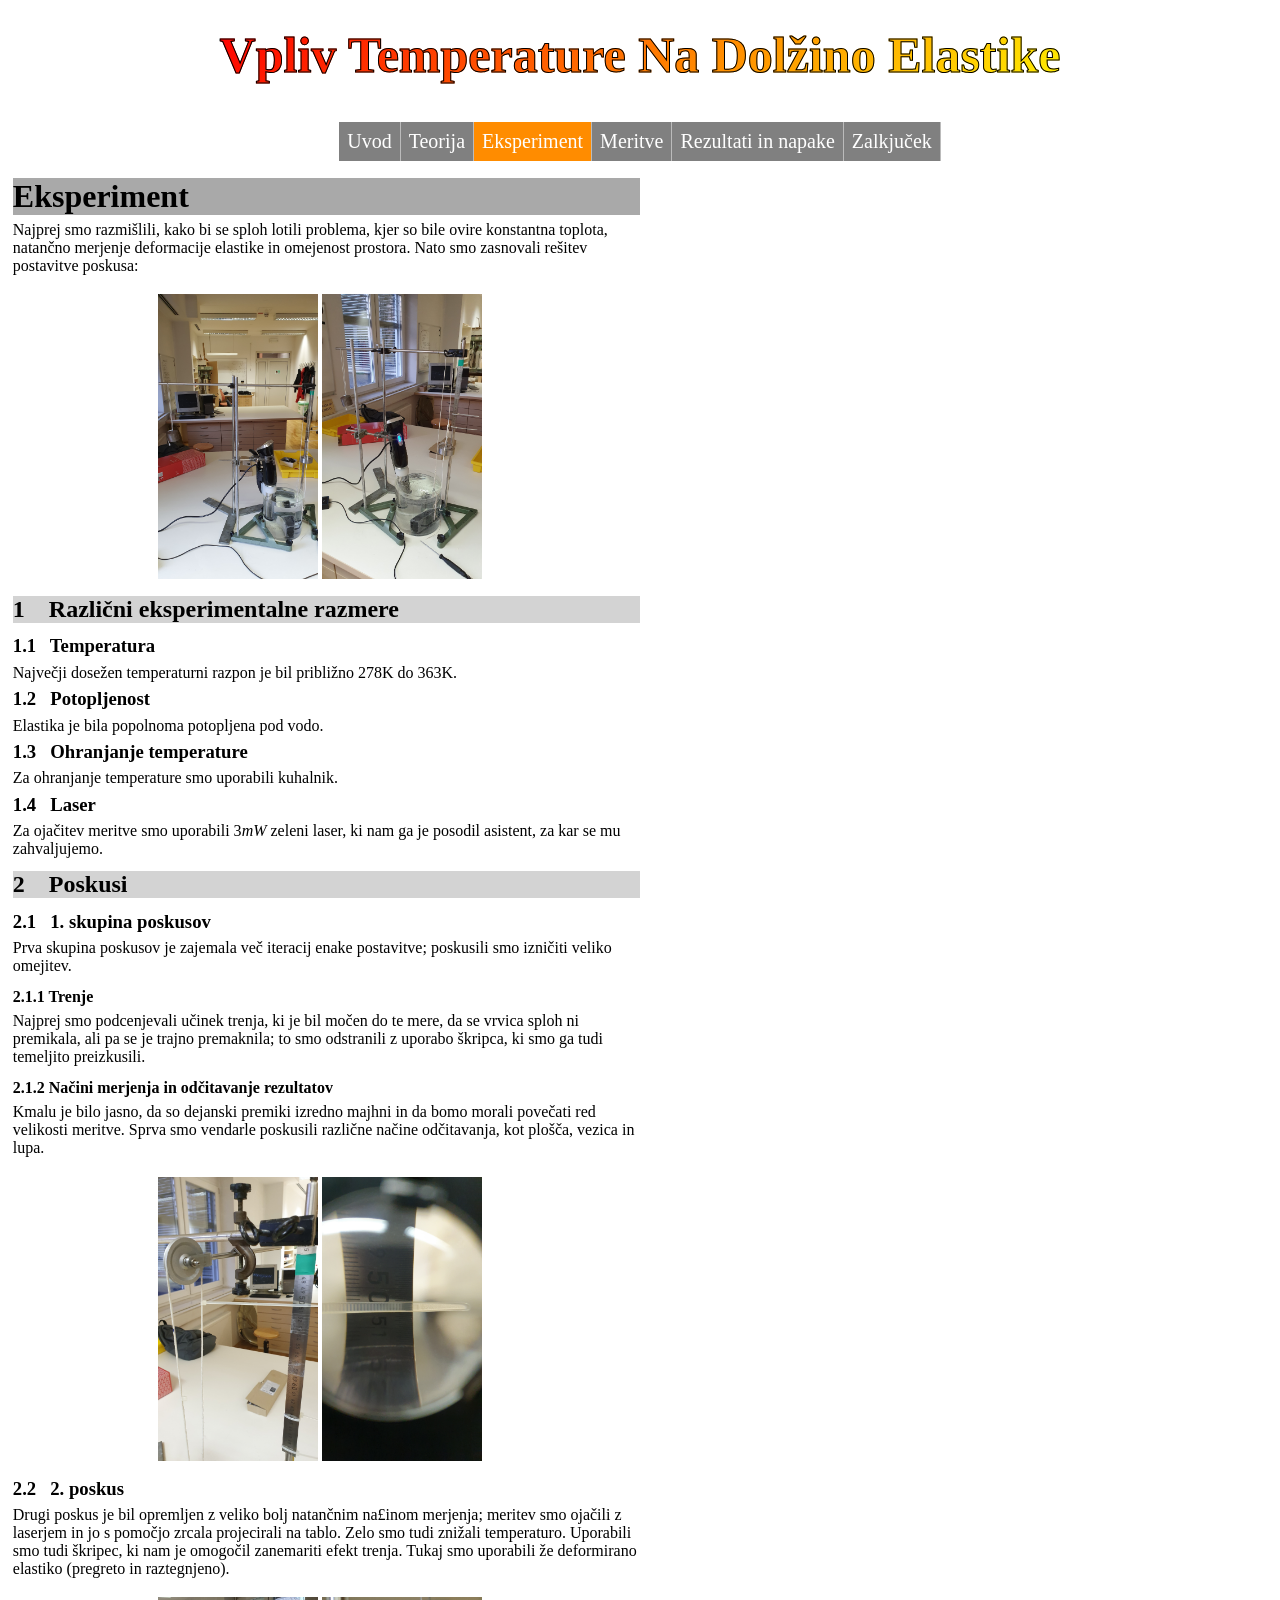
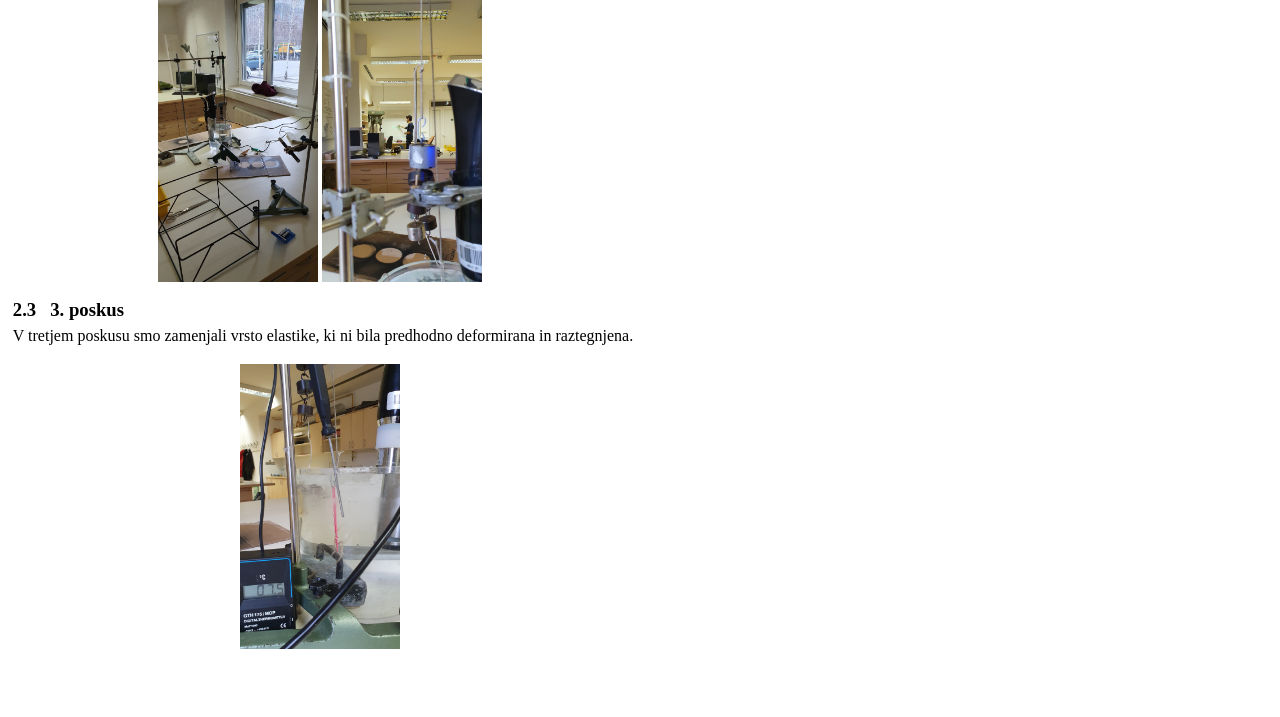
==== Eksperiment/eksperiment.html @ b11eb945 "Add files via upload" ====
<!doctype html>
<html>
    <link rel="stylesheet" type="text/css" href="../style.css">
        <head>
            <title>Temperatura in Elastika</title>
        </head>
        <body>
            <div id="naslov">
                <h1  id="tekst" style="display: inline-block;">Vpliv Temperature Na Dolžino Elastike</h1>
            </div>
            
            <div style="text-align: center; margin-top: 1%;">
                <ul id="meni">
                    <li><a class="meni" href="../index.html">Uvod</a></li>
                    <li><a class="meni" href="../teorija/teorija.html">Teorija</a></li>
                    <li><a style="background-color: darkorange" class="meni" href="./eksperiment.html">Eksperiment</a></li>
                    <li><a class="meni" href="../meritve/meritve.html">Meritve</a></li>
                    <li><a class="meni" href="../rezultati/rezultati.html">Rezultati in napake</a></li>
                    <li><a class="meni" href="../zaklucek/zaklucek.html">Zalkjuček</a></li>
                    
                </ul>
            </div>
            
            <div class="mainbody">
                <h1 class="podtocki" style="margin: 2% auto auto 2%;">Eksperiment</h1>
                
                <p class="besedilo">Najprej smo razmišlili, kako bi se sploh lotili problema, kjer so bile ovire konstantna toplota, natančno merjenje deformacije elastike in omejenost prostora. Nato smo zasnovali rešitev postavitve poskusa:</p>
                <div class="sliki1">
                    <img src="..//slike/1_1.jpg" class="slika2" style="width: 25%;">
                    <img src="../slike/1_2.jpg" class="slika2" width="25%;">                
                </div>
                
                <h2 class="podtocki" style="margin-top: 2%; margin-bottom: 2%;">1 &nbsp;&nbsp; Različni eksperimentalne razmere</h2>
                <h3 class="podtocki">1.1 &nbsp; Temperatura</h3>
                <p class="besedilo">Največji dosežen temperaturni razpon je bil približno 278K do 363K.</p>
                <h3 class="podtocki">1.2 &nbsp; Potopljenost</h3>
                <p class="besedilo">Elastika je bila popolnoma potopljena pod vodo.</p>
                <h3 class="podtocki">1.3 &nbsp; Ohranjanje temperature</h3>
                <p class="besedilo">Za ohranjanje temperature smo uporabili kuhalnik.</p>
                <h3 class="podtocki">1.4 &nbsp; Laser</h3>
                <p class="besedilo">Za ojačitev meritve smo uporabili 3<i>mW</i> zeleni laser, ki nam ga je posodil asistent, za kar se mu zahvaljujemo.</p>
                
                <h2 class="podtocki" style="margin-top: 2%; margin-bottom: 2%;">2 &nbsp;&nbsp; Poskusi</h2>
                <h3 class="podtocki">2.1 &nbsp; 1. skupina poskusov</h3>
                <p class="besedilo">Prva skupina poskusov je zajemala več iteracij enake postavitve; poskusili smo izničiti veliko omejitev.</p>
                
                <h4 class="podtocki" style="margin-top: 2%;">2.1.1 Trenje</h4>
                <p class="besedilo">Najprej smo podcenjevali učinek trenja, ki je bil močen do te mere, da se vrvica sploh ni premikala, ali pa se je trajno premaknila; to smo odstranili z uporabo škripca, ki smo ga tudi temeljito preizkusili.</p>
                <h4 class="podtocki" style="margin-top: 2%;">2.1.2 Načini merjenja in odčitavanje rezultatov</h4>
                <p class="besedilo">Kmalu je bilo jasno, da so dejanski premiki izredno majhni in da bomo morali povečati red velikosti meritve. Sprva smo vendarle poskusili različne načine odčitavanja, kot plošča, vezica in lupa.</p>
                <div class="sliki1">
                    <img src="../slike/1_3.jpg" class="slika2" width="25%;">
                    <img src="../slike/1_4.jpg" class="slika2" width="25%;">
                </div>
                
                <h3 class="podtocki" style="margin-top: 2%;">2.2 &nbsp; 2. poskus</h3>
                <p class="besedilo">Drugi poskus je bil opremljen z veliko bolj natančnim na£inom merjenja; meritev smo ojačili z laserjem in jo s pomočjo zrcala projecirali na tablo. Zelo smo tudi znižali temperaturo. Uporabili smo tudi škripec, ki nam je omogočil zanemariti efekt trenja. Tukaj smo uporabili že deformirano elastiko (pregreto in raztegnjeno).</p>
                
                <div class="sliki1">
                    <img src="../slike/2_1.jpg" class="slika2" width="25%;">
                    <img src="../slike/2_2.jpg" class="slika2" width="25%;">
                </div>
                
                <h3 class="podtocki" style="margin-top: 2%;">2.3 &nbsp; 3. poskus</h3>
                <p class="besedilo">V tretjem poskusu smo zamenjali vrsto elastike, ki ni bila predhodno deformirana in raztegnjena.</p>
                <div class="sliki1">
                    <img src="../slike/3_1.jpg" class="slika2" width="25%">
                </div>
                
            </div>           
            
        </body>
    </html>
---- style.css ----
* {
    box-sizing: border-box;
    margin: 0%;
}

body {
    background-color: white;
}
.naslov {
    color: blue;
    
}

#naslov {
    font-size: 25px;
    margin-top: 0%;
    padding: 2%;
    text-align: center;
}

#tekst {
    background: linear-gradient(315deg, #ffed00 0%, #ff0000 100%);
    font-size: 200%;
	-webkit-background-clip: text;
	-webkit-text-fill-color: transparent;
  -webkit-text-stroke-width: 1px;
  -webkit-text-stroke-color: black;
}

#meni {
    list-style-type: none;
    display: inline-block;
    margin:auto;
    padding: 0;
    overflow: hidden;
    background-color: dimgray;
    text-align: center;
}

#meni li {
    float: left;
    border-right: 1px solid #bbb;
}

.meni {
    display: block;
    color: white;
    padding: 8px;
    background-color: gray;
    text-decoration: none;
    text-align: center;
    font-size: 20px;
}

.meni:hover {
    background-color: orange;
}

.besedilo {
    margin-left: 2%;
    margin-top: 1%;
}

.podtocki {
    margin: 0% auto auto 2%;
    margin-bottom: 1%;
    margin-top: 1%;
}

h2.podtocki {
    background-color: lightgray;
}

h1.podtocki {
    background-color: darkgray; 
}
.mainbody {
    /* margin-right: 25%;
    margin-left: 25%; */
    margin-right: 50%;    
    margin-bottom: 5%;
}

.slika {
    display: block;
    margin-left: auto;
    margin-right: auto; 
}

.slika2 {
    display: inline-block;
    margin-left: auto;
    margin-right: auto; 
}

.sliki1 {
    text-align: center;
    margin-top: 3%;
}
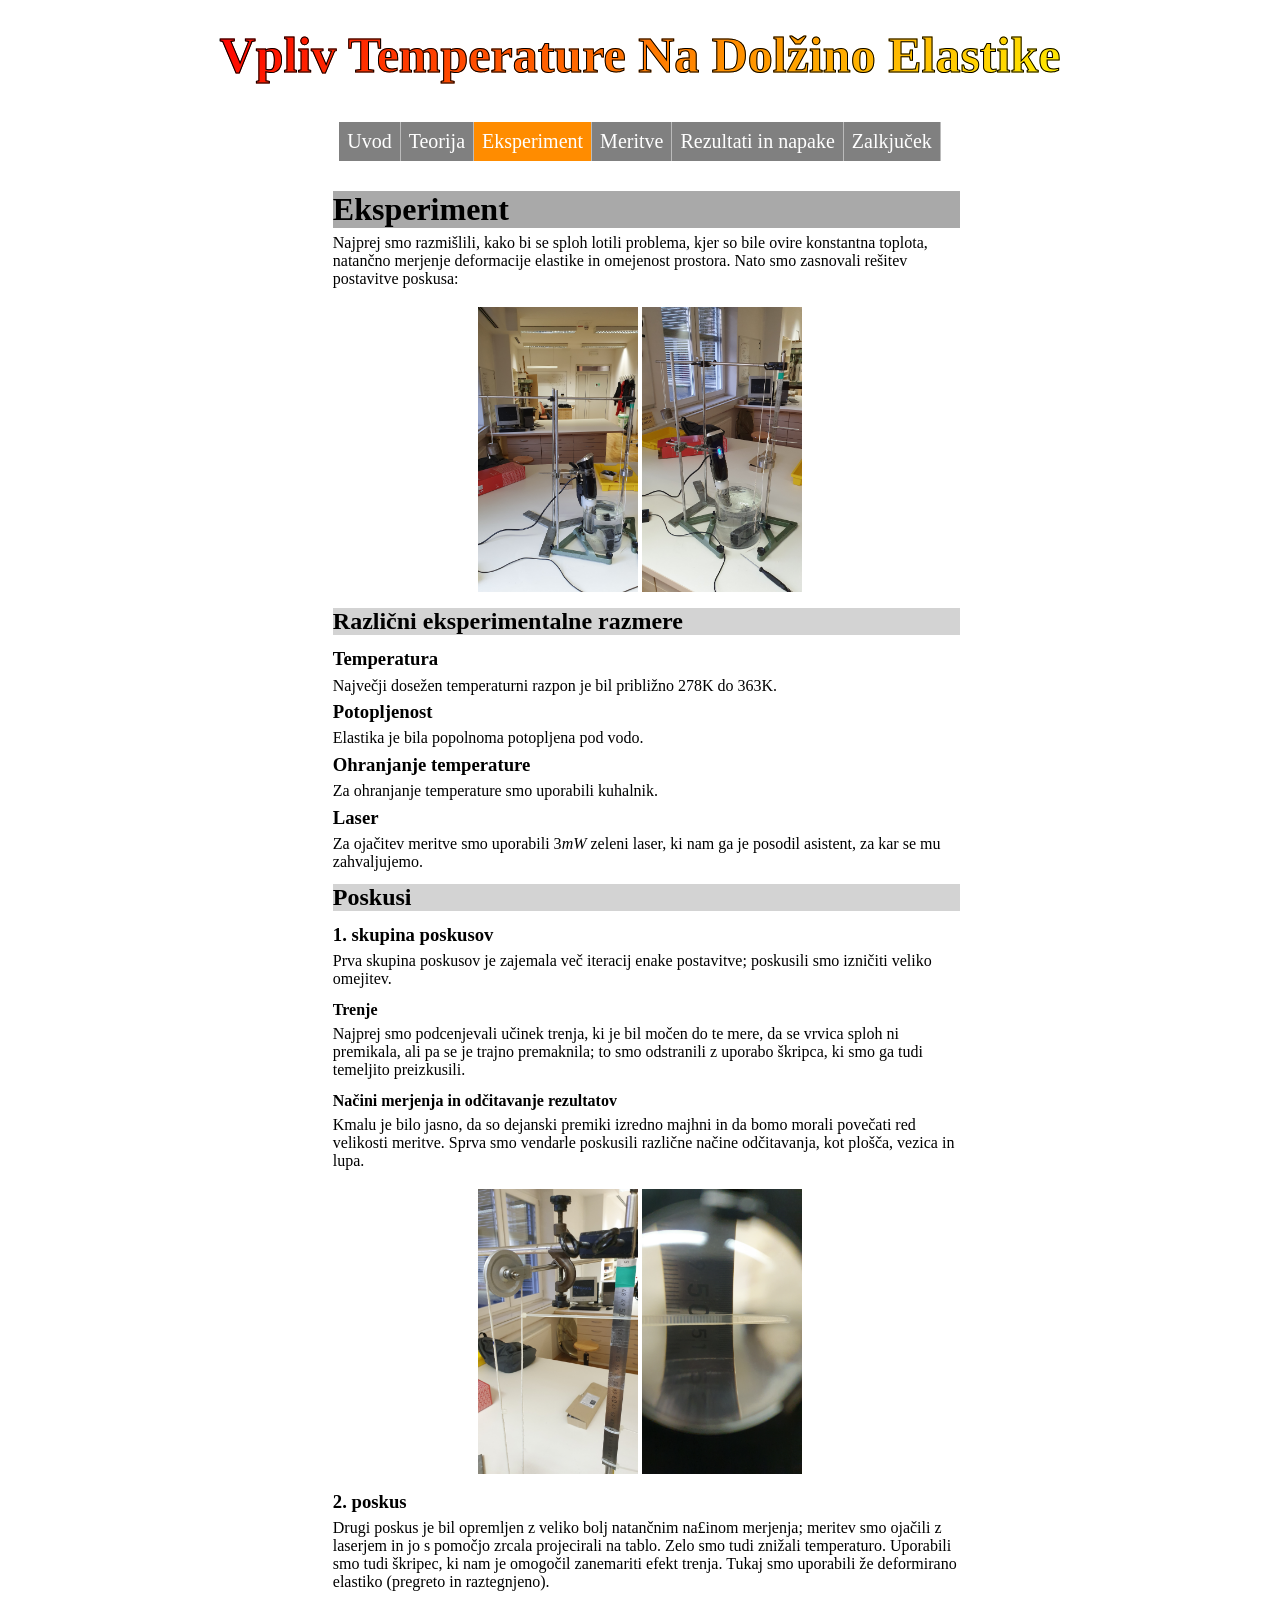
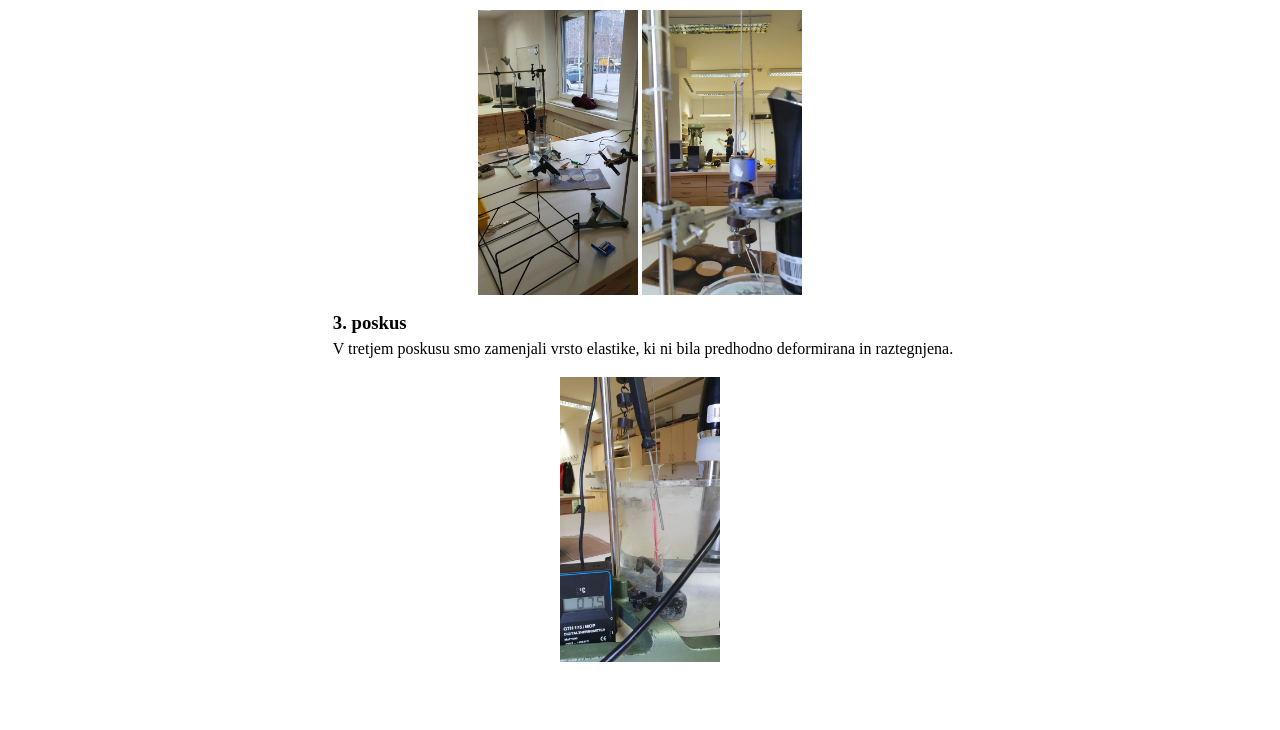
==== commit 41cbf4a9: "Add files via upload" ====
--- a/Eksperiment/eksperiment.html
+++ b/Eksperiment/eksperiment.html
@@ -9,7 +9,7 @@
                 <h1  id="tekst" style="display: inline-block;">Vpliv Temperature Na Dolžino Elastike</h1>
             </div>
             
-            <div style="text-align: center; margin-top: 1%;">
+            <div style="text-align: center; margin-top: 1%; margin-bottom: 2%;">
                 <ul id="meni">
                     <li><a class="meni" href="../index.html">Uvod</a></li>
                     <li><a class="meni" href="../teorija/teorija.html">Teorija</a></li>
@@ -30,30 +30,30 @@
                     <img src="../slike/1_2.jpg" class="slika2" width="25%;">                
                 </div>
                 
-                <h2 class="podtocki" style="margin-top: 2%; margin-bottom: 2%;">1 &nbsp;&nbsp; Različni eksperimentalne razmere</h2>
-                <h3 class="podtocki">1.1 &nbsp; Temperatura</h3>
+                <h2 class="podtocki" style="margin-top: 2%; margin-bottom: 2%;">Različni eksperimentalne razmere</h2>
+                <h3 class="podtocki">Temperatura</h3>
                 <p class="besedilo">Največji dosežen temperaturni razpon je bil približno 278K do 363K.</p>
-                <h3 class="podtocki">1.2 &nbsp; Potopljenost</h3>
+                <h3 class="podtocki">Potopljenost</h3>
                 <p class="besedilo">Elastika je bila popolnoma potopljena pod vodo.</p>
-                <h3 class="podtocki">1.3 &nbsp; Ohranjanje temperature</h3>
+                <h3 class="podtocki">Ohranjanje temperature</h3>
                 <p class="besedilo">Za ohranjanje temperature smo uporabili kuhalnik.</p>
-                <h3 class="podtocki">1.4 &nbsp; Laser</h3>
+                <h3 class="podtocki">Laser</h3>
                 <p class="besedilo">Za ojačitev meritve smo uporabili 3<i>mW</i> zeleni laser, ki nam ga je posodil asistent, za kar se mu zahvaljujemo.</p>
                 
-                <h2 class="podtocki" style="margin-top: 2%; margin-bottom: 2%;">2 &nbsp;&nbsp; Poskusi</h2>
-                <h3 class="podtocki">2.1 &nbsp; 1. skupina poskusov</h3>
+                <h2 class="podtocki" style="margin-top: 2%; margin-bottom: 2%;">Poskusi</h2>
+                <h3 class="podtocki">1. skupina poskusov</h3>
                 <p class="besedilo">Prva skupina poskusov je zajemala več iteracij enake postavitve; poskusili smo izničiti veliko omejitev.</p>
                 
-                <h4 class="podtocki" style="margin-top: 2%;">2.1.1 Trenje</h4>
+                <h4 class="podtocki" style="margin-top: 2%;">Trenje</h4>
                 <p class="besedilo">Najprej smo podcenjevali učinek trenja, ki je bil močen do te mere, da se vrvica sploh ni premikala, ali pa se je trajno premaknila; to smo odstranili z uporabo škripca, ki smo ga tudi temeljito preizkusili.</p>
-                <h4 class="podtocki" style="margin-top: 2%;">2.1.2 Načini merjenja in odčitavanje rezultatov</h4>
+                <h4 class="podtocki" style="margin-top: 2%;">Načini merjenja in odčitavanje rezultatov</h4>
                 <p class="besedilo">Kmalu je bilo jasno, da so dejanski premiki izredno majhni in da bomo morali povečati red velikosti meritve. Sprva smo vendarle poskusili različne načine odčitavanja, kot plošča, vezica in lupa.</p>
                 <div class="sliki1">
                     <img src="../slike/1_3.jpg" class="slika2" width="25%;">
                     <img src="../slike/1_4.jpg" class="slika2" width="25%;">
                 </div>
                 
-                <h3 class="podtocki" style="margin-top: 2%;">2.2 &nbsp; 2. poskus</h3>
+                <h3 class="podtocki" style="margin-top: 2%;">2. poskus</h3>
                 <p class="besedilo">Drugi poskus je bil opremljen z veliko bolj natančnim na£inom merjenja; meritev smo ojačili z laserjem in jo s pomočjo zrcala projecirali na tablo. Zelo smo tudi znižali temperaturo. Uporabili smo tudi škripec, ki nam je omogočil zanemariti efekt trenja. Tukaj smo uporabili že deformirano elastiko (pregreto in raztegnjeno).</p>
                 
                 <div class="sliki1">
@@ -61,7 +61,7 @@
                     <img src="../slike/2_2.jpg" class="slika2" width="25%;">
                 </div>
                 
-                <h3 class="podtocki" style="margin-top: 2%;">2.3 &nbsp; 3. poskus</h3>
+                <h3 class="podtocki" style="margin-top: 2%;">3. poskus</h3>
                 <p class="besedilo">V tretjem poskusu smo zamenjali vrsto elastike, ki ni bila predhodno deformirana in raztegnjena.</p>
                 <div class="sliki1">
                     <img src="../slike/3_1.jpg" class="slika2" width="25%">
--- a/style.css
+++ b/style.css
@@ -75,9 +75,9 @@
     background-color: darkgray; 
 }
 .mainbody {
-    /* margin-right: 25%;
-    margin-left: 25%; */
-    margin-right: 50%;    
+    margin-right: 25%;
+    margin-left: 25%;
+    /* margin-right: 50%; */    
     margin-bottom: 5%;
 }
 
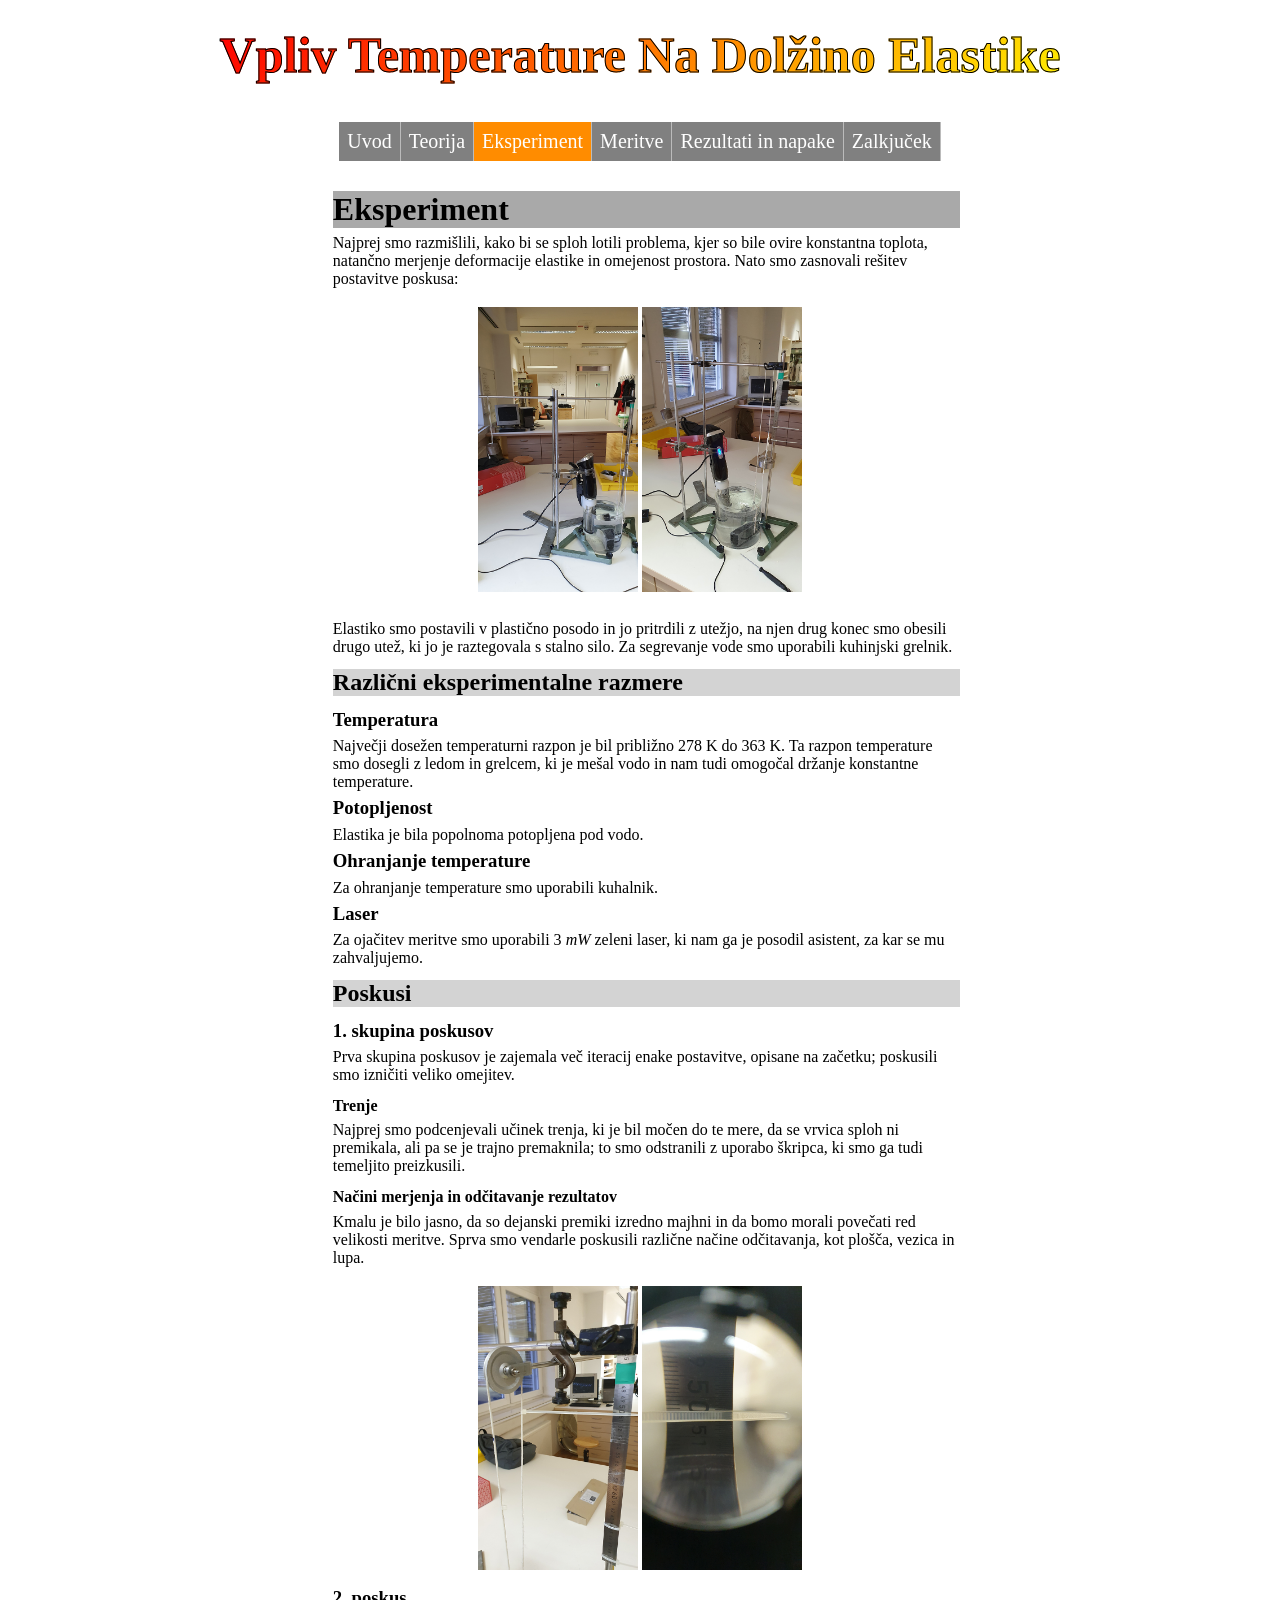
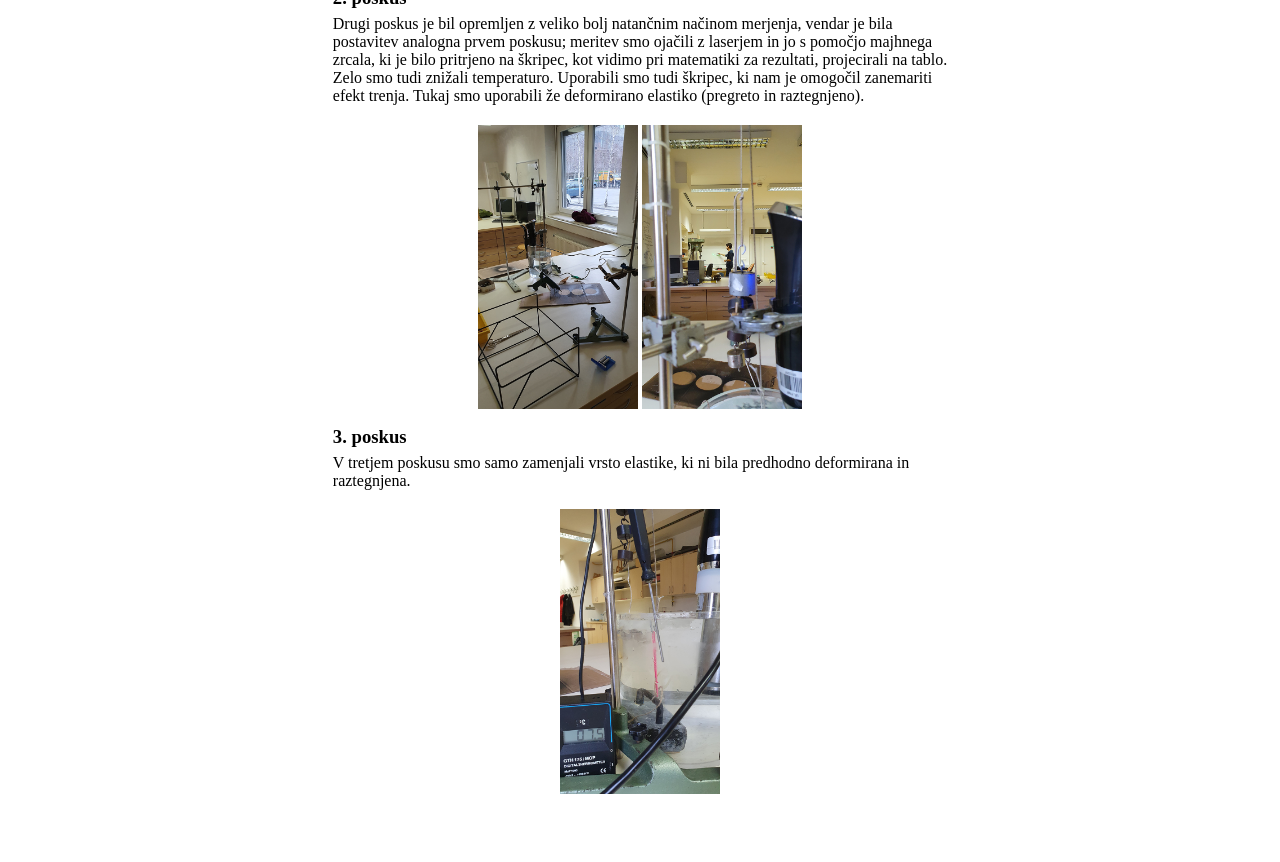
==== commit 3698efae: "Add files via upload" ====
--- a/Eksperiment/eksperiment.html
+++ b/Eksperiment/eksperiment.html
@@ -29,20 +29,22 @@
                     <img src="..//slike/1_1.jpg" class="slika2" style="width: 25%;">
                     <img src="../slike/1_2.jpg" class="slika2" width="25%;">                
                 </div>
+                <br>
+                <p class="besedilo">Elastiko smo postavili v plastično posodo in jo pritrdili z utežjo, na njen drug konec smo obesili drugo utež, ki jo je raztegovala s stalno silo. Za segrevanje vode smo uporabili kuhinjski grelnik.</p>
                 
                 <h2 class="podtocki" style="margin-top: 2%; margin-bottom: 2%;">Različni eksperimentalne razmere</h2>
                 <h3 class="podtocki">Temperatura</h3>
-                <p class="besedilo">Največji dosežen temperaturni razpon je bil približno 278K do 363K.</p>
+                <p class="besedilo">Največji dosežen temperaturni razpon je bil približno 278 K do 363 K. Ta razpon temperature smo dosegli z ledom in grelcem, ki je mešal vodo in nam tudi omogočal držanje konstantne temperature.</p>
                 <h3 class="podtocki">Potopljenost</h3>
                 <p class="besedilo">Elastika je bila popolnoma potopljena pod vodo.</p>
                 <h3 class="podtocki">Ohranjanje temperature</h3>
                 <p class="besedilo">Za ohranjanje temperature smo uporabili kuhalnik.</p>
                 <h3 class="podtocki">Laser</h3>
-                <p class="besedilo">Za ojačitev meritve smo uporabili 3<i>mW</i> zeleni laser, ki nam ga je posodil asistent, za kar se mu zahvaljujemo.</p>
+                <p class="besedilo">Za ojačitev meritve smo uporabili 3 <i>mW</i> zeleni laser, ki nam ga je posodil asistent, za kar se mu zahvaljujemo.</p>
                 
                 <h2 class="podtocki" style="margin-top: 2%; margin-bottom: 2%;">Poskusi</h2>
                 <h3 class="podtocki">1. skupina poskusov</h3>
-                <p class="besedilo">Prva skupina poskusov je zajemala več iteracij enake postavitve; poskusili smo izničiti veliko omejitev.</p>
+                <p class="besedilo">Prva skupina poskusov je zajemala več iteracij enake postavitve, opisane na začetku; poskusili smo izničiti veliko omejitev.</p>
                 
                 <h4 class="podtocki" style="margin-top: 2%;">Trenje</h4>
                 <p class="besedilo">Najprej smo podcenjevali učinek trenja, ki je bil močen do te mere, da se vrvica sploh ni premikala, ali pa se je trajno premaknila; to smo odstranili z uporabo škripca, ki smo ga tudi temeljito preizkusili.</p>
@@ -54,7 +56,7 @@
                 </div>
                 
                 <h3 class="podtocki" style="margin-top: 2%;">2. poskus</h3>
-                <p class="besedilo">Drugi poskus je bil opremljen z veliko bolj natančnim na£inom merjenja; meritev smo ojačili z laserjem in jo s pomočjo zrcala projecirali na tablo. Zelo smo tudi znižali temperaturo. Uporabili smo tudi škripec, ki nam je omogočil zanemariti efekt trenja. Tukaj smo uporabili že deformirano elastiko (pregreto in raztegnjeno).</p>
+                <p class="besedilo">Drugi poskus je bil opremljen z veliko bolj natančnim načinom merjenja, vendar je bila postavitev analogna prvem poskusu; meritev smo ojačili z laserjem in jo s pomočjo majhnega zrcala, ki je bilo pritrjeno na škripec, kot vidimo pri matematiki za rezultati, projecirali na tablo. Zelo smo tudi znižali temperaturo. Uporabili smo tudi škripec, ki nam je omogočil zanemariti efekt trenja. Tukaj smo uporabili že deformirano elastiko (pregreto in raztegnjeno).</p>
                 
                 <div class="sliki1">
                     <img src="../slike/2_1.jpg" class="slika2" width="25%;">
@@ -62,7 +64,7 @@
                 </div>
                 
                 <h3 class="podtocki" style="margin-top: 2%;">3. poskus</h3>
-                <p class="besedilo">V tretjem poskusu smo zamenjali vrsto elastike, ki ni bila predhodno deformirana in raztegnjena.</p>
+                <p class="besedilo">V tretjem poskusu smo samo zamenjali vrsto elastike, ki ni bila predhodno deformirana in raztegnjena.</p>
                 <div class="sliki1">
                     <img src="../slike/3_1.jpg" class="slika2" width="25%">
                 </div>
--- a/style.css
+++ b/style.css
@@ -96,4 +96,11 @@
 .sliki1 {
     text-align: center;
     margin-top: 3%;
+}
+
+.opisi {
+    display: block;
+    margin-left: auto;
+    margin-right: auto; 
+    text-align: center;
 }
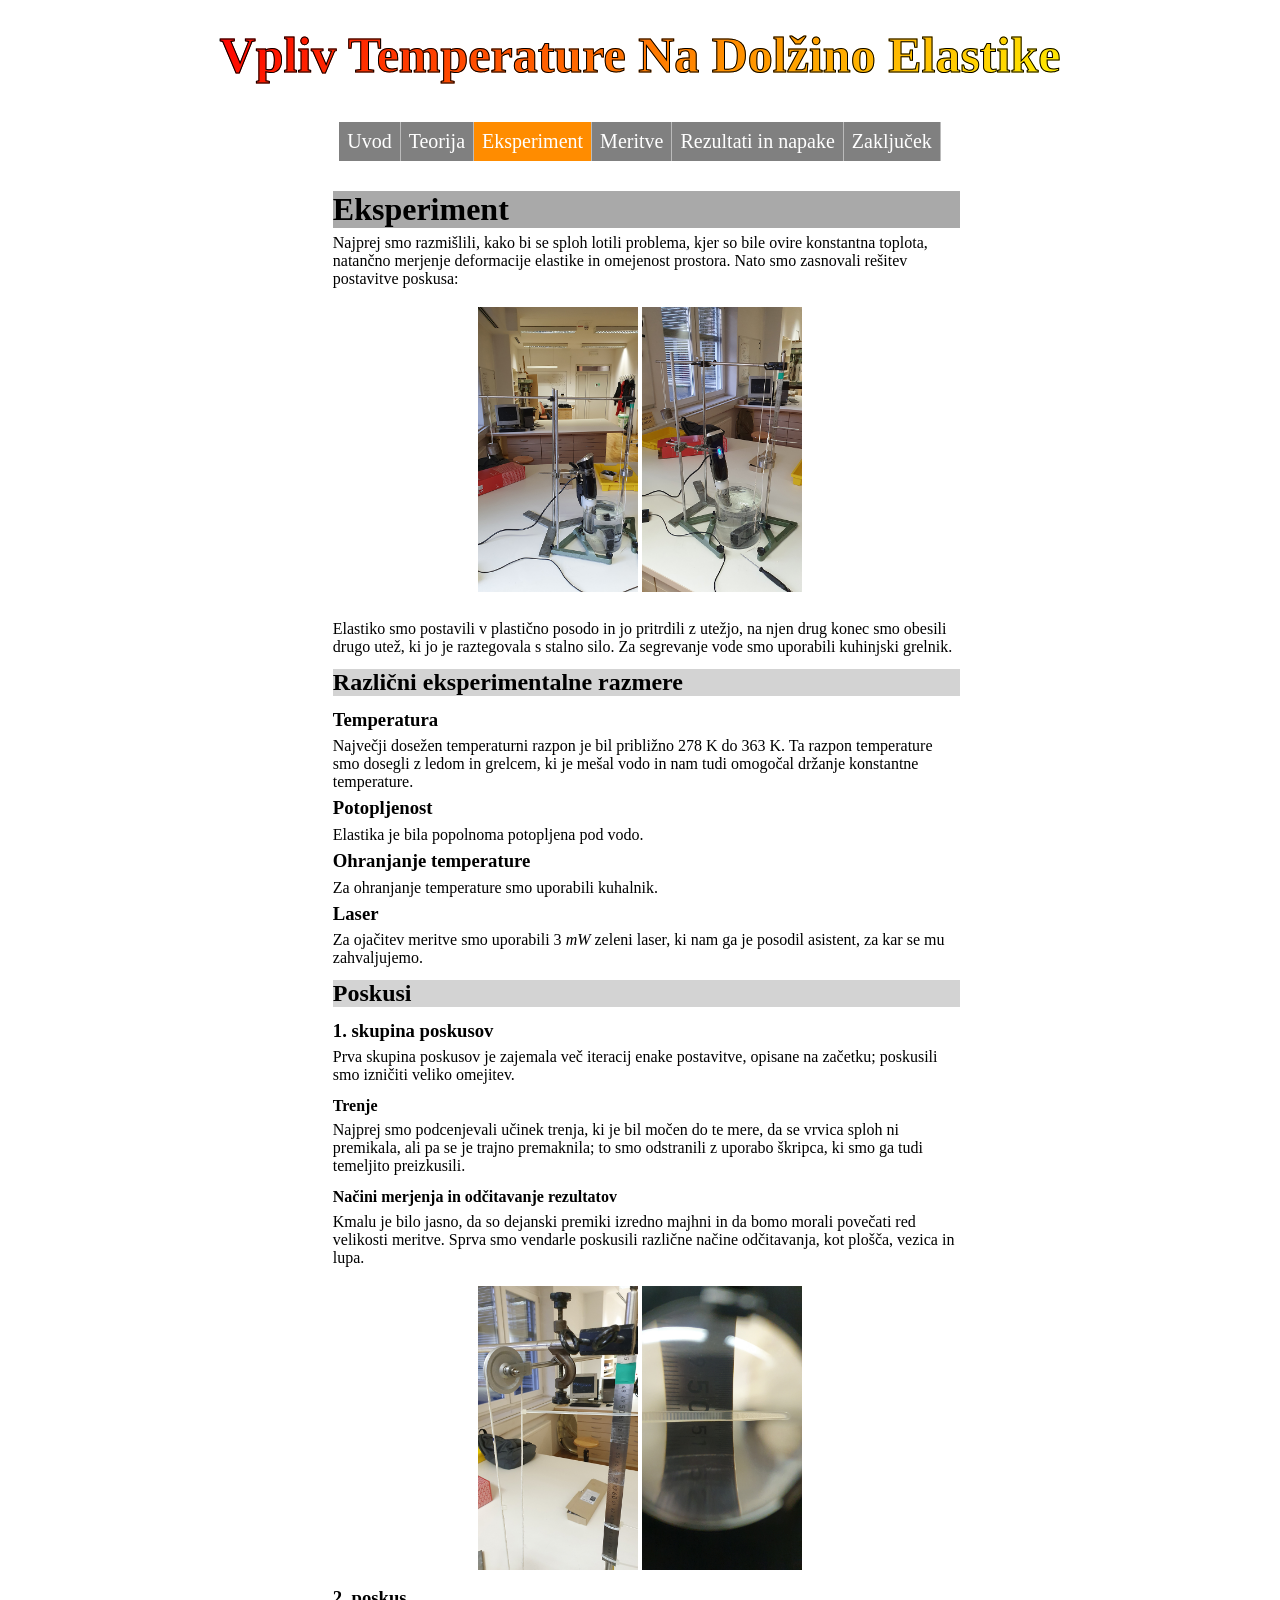
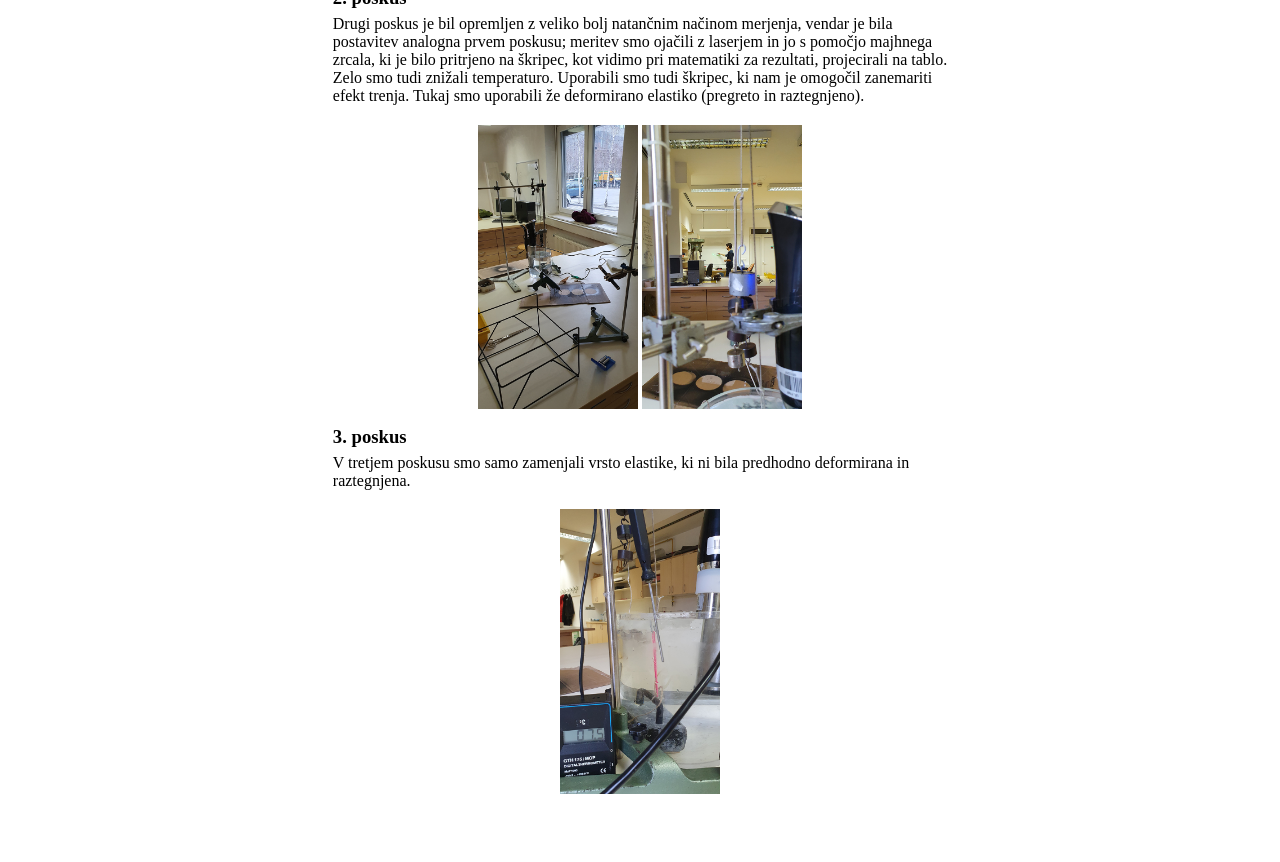
==== commit 779b556e: "Update eksperiment.html" ====
--- a/Eksperiment/eksperiment.html
+++ b/Eksperiment/eksperiment.html
@@ -16,7 +16,7 @@
                     <li><a style="background-color: darkorange" class="meni" href="./eksperiment.html">Eksperiment</a></li>
                     <li><a class="meni" href="../meritve/meritve.html">Meritve</a></li>
                     <li><a class="meni" href="../rezultati/rezultati.html">Rezultati in napake</a></li>
-                    <li><a class="meni" href="../zaklucek/zaklucek.html">Zalkjuček</a></li>
+                    <li><a class="meni" href="../zaklucek/zaklucek.html">Zaključek</a></li>
                     
                 </ul>
             </div>
@@ -72,4 +72,4 @@
             </div>           
             
         </body>
-    </html>+    </html>
